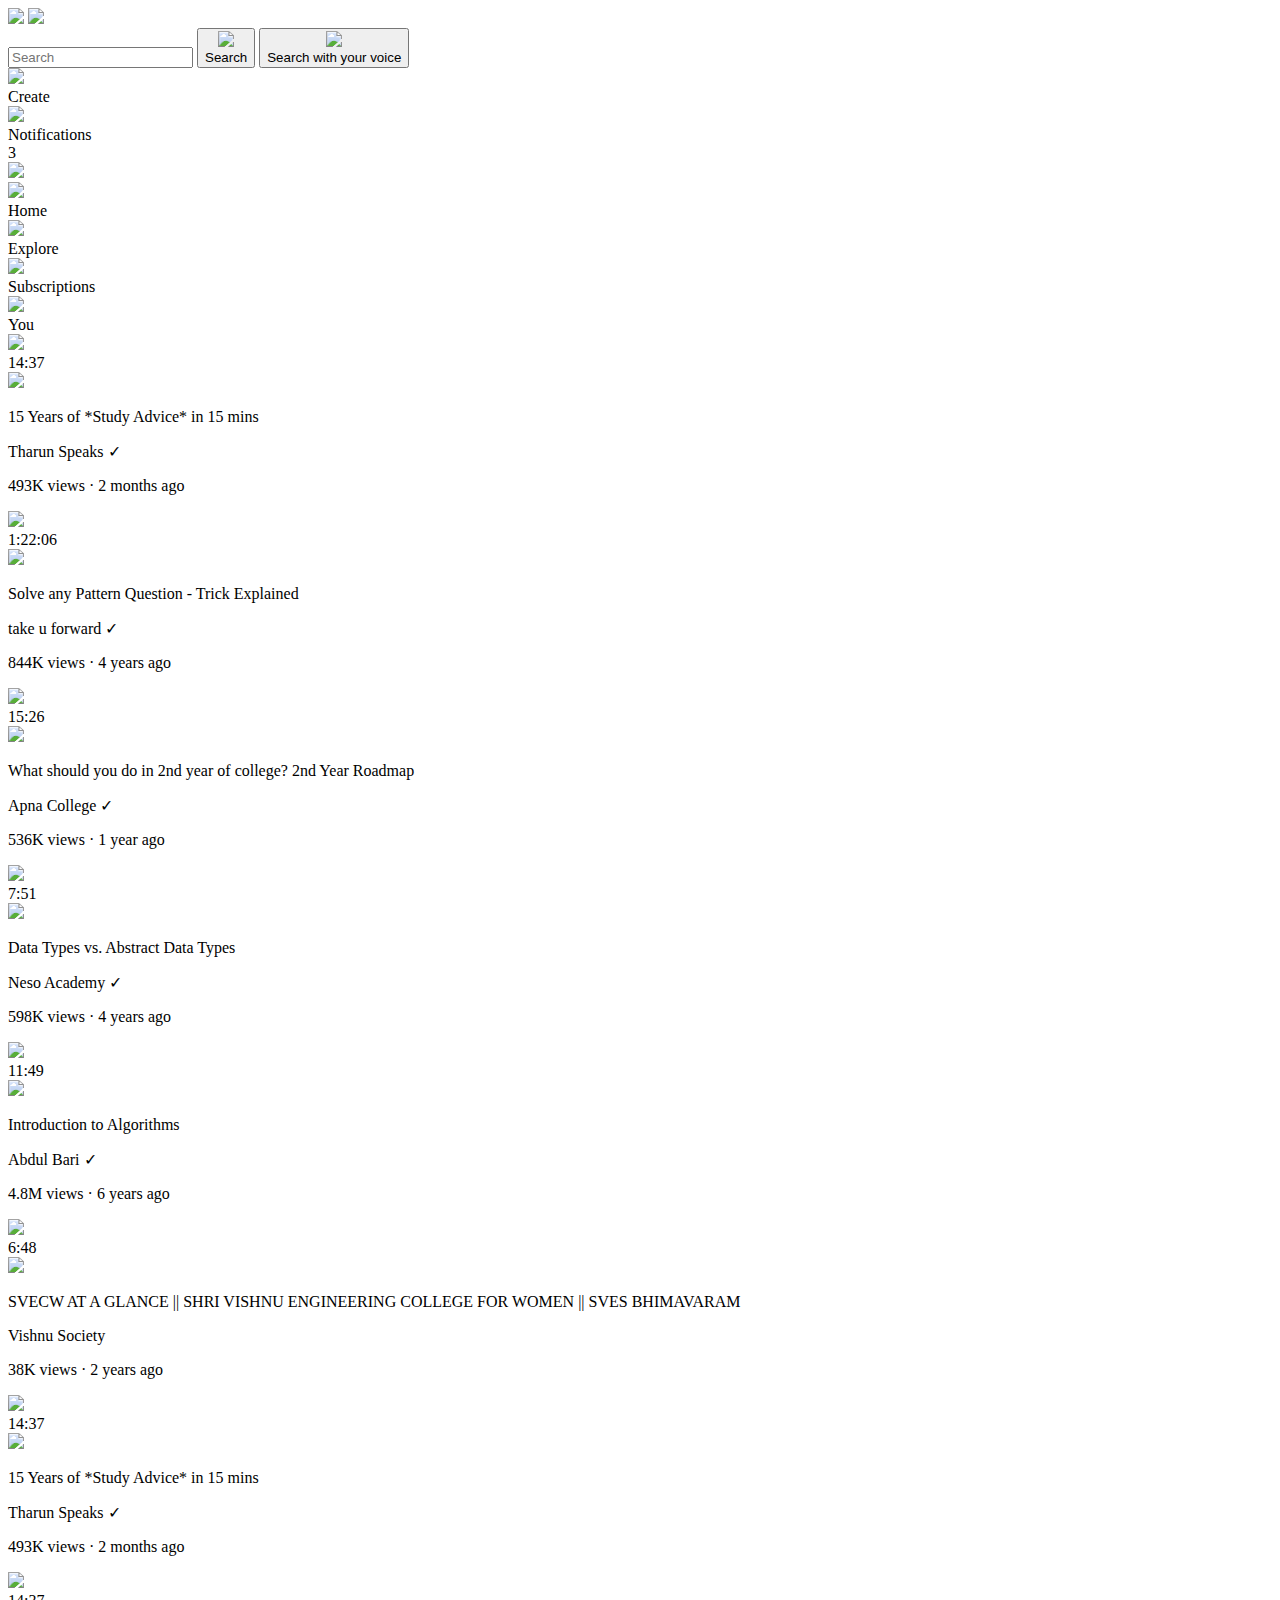
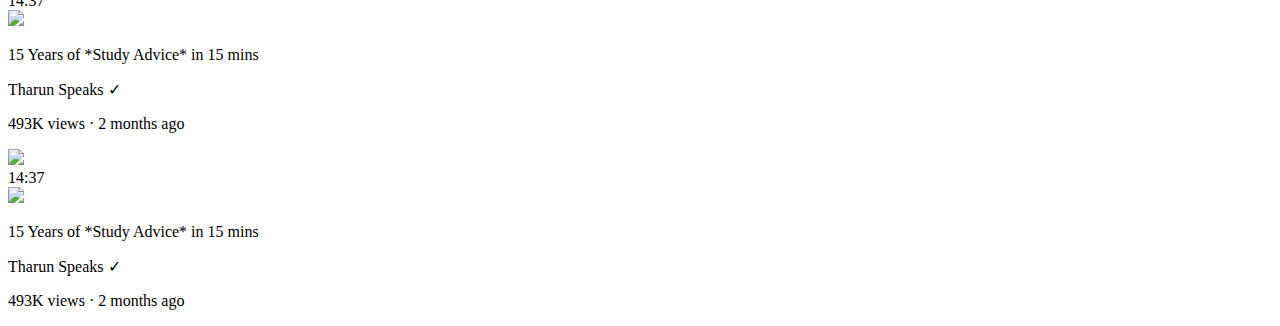
==== index.html @ 68a20f16 "Add files via upload" ====
<!DOCTYPE html>
<html>

<head>
  <meta charset="utf-8">
  <meta name="viewport" content="width=device-width">
  <title>Youtube.com clone</title>
  <link href="style.css" rel="stylesheet" type="text/css" />
</head>

<body>
  <header class = 'header'>
    <div class = 'left-section'>
        <img src="https://supersimple.dev/public/img/exercises/youtube/icons/hamburger-menu.svg" class="hamberger-menu">
      <img src="https://supersimple.dev/public/img/exercises/youtube/icons/youtube-logo.svg" class='youtube-logo'>
    </div>
    <div class="middle-section">
      <input class='search-bar'type = 'text' placeholder="Search">
      <button class='search-button'>
        <img class='search-icon' src='https://supersimple.dev/public/img/exercises/youtube/icons/search.svg'>
        <div class="tool-tip">Search</div>
      </button>
      <!--put position absolute inside a position relative-->
      <button class='voice-search-button'>
        <img class = 'voice-search-icon' src='https://supersimple.dev/public/img/exercises/youtube/icons/voice-search-icon.svg'>
        <div class="tool-tip">Search with your voice</div>

      </button>
    </div>
    <div class = 'right-section'>
      <div class= 'upload-icon-container'>
        <img class='upload-icon' src='https://supersimple.dev/public/img/exercises/youtube/icons/upload.svg'>
        <div class = "tool-tip">Create</div>
      </div>
      <div class = 'notifications-icon-container'>
        <img class='notifications-icon'src='https://supersimple.dev/public/img/exercises/youtube/icons/notifications.svg'>
        <div class='notifications-tooltip'>Notifications</div>
        <div class="notifications-count">3</div>
      </div>
      <img class = 'current-user-picture'src='https://yt3.ggpht.com/ytc/AIdro_mLKPfQfsYtfUyqqe6FpMayQRafZoRgOUnqIFjEi-enSreCJmiWcdakwZy3g21qd24UHw=s88-c-k-c0x00ffffff-no-rj'>
    </div> 
  </header>
  <nav class = 'sidebar'>
    <div class = 'sidebar-link'>
      <img src="https://supersimple.dev/public/img/exercises/youtube/icons/home.svg">
      <div>Home</div>
    </div>
    <div class = 'sidebar-link'>
      <img src="https://supersimple.dev/public/img/exercises/youtube/icons/explore.svg">
      <div>Explore</div>
    </div>
    <div class = 'sidebar-link'>
      <img src="https://supersimple.dev/public/img/exercises/youtube/icons/subscriptions.svg">
      <div>Subscriptions</div>
    </div>
    <div class = 'sidebar-link'>
      <img src="https://supersimple.dev/public/img/exercises/youtube/icons/library.svg">
      <div>You</div>
    </div>
  </nav>
  <main>
    <section class='video-grid'>
      <div class= 'video-previewtharun'>
        <div class="thumbnail-row">
          <img class = 'thumbnailtharun' src = "https://i.ytimg.com/vi/n7Tytq0lQb4/hqdefault.jpg?sqp=-oaymwEcCPYBEIoBSFXyq4qpAw4IARUAAIhCGAFwAcABBg==&rs=AOn4CLDJ_ZGVEKgg0BjR3gpma4XiDbXjLA">
          <div class = 'video-time'>14:37</div>
        </div>
        <div class = 'video-info-grid'>
          <div  class = 'channel-picture'>
            <img  class = 'profile-picture' src='https://yt3.googleusercontent.com/ytc/AIdro_l_j492nkzqD1_nA9DqHl-r4L5pe9AI_jzhy9BX-af45JI=s160-c-k-c0x00ffffff-no-rj'>
          </div>
          <div class='video-info'>
            <p class= 'video-titletharun'>
              15 Years of *Study Advice* in 15 mins
            </p>
            <p class="video-authortharun">
              Tharun Speaks &#10003;
            </p>
            <p class="video-viewstharun">
              493K views &#183; 2 months ago
            </p>
          </div>  
        </div>
      </div>
      <div class= 'video-previewtharun'>
        <div class = 'thumbnail-row'>
           <img class = 'thumbnailtharun' src = 'https://i.ytimg.com/vi/tNm_NNSB3_w/hq720.jpg?sqp=-oaymwEcCNAFEJQDSFXyq4qpAw4IARUAAIhCGAFwAcABBg==&rs=AOn4CLCIpCS9q4cfEhGWjTS_HmadI9mRsQ'>
          <div class = 'video-time'>1:22:06</div>

        </div>
        <div class = 'video-info-grid'>
          <div class='channel-picture'>
            <img class='profile-picture'src='https://yt3.googleusercontent.com/ytc/AIdro_mdPFTT7VuJHQkvzW9gjJxvSV3bBDpEVNw8dWOmHjTT5g=s176-c-k-c0x00ffffff-no-rj-mo'>
          </div>
          <div class='video-info'>
            <p class= video-titletharun>
              Solve any Pattern Question - Trick Explained
            </p>
            <p class="video-authortharun">
              take u forward &#10003;
            </p>
            <p class="video-viewstharun">
              844K views &#183; 4 years ago
            </p>
          </div>
        </div>
      </div>
      <div class= 'video-previewtharun'>
        <div class="thumbnail-row">
          <img class = 'thumbnailtharun' src ='https://i.ytimg.com/vi/C2QoDC1rka8/hq720.jpg?sqp=-oaymwEcCNAFEJQDSFXyq4qpAw4IARUAAIhCGAFwAcABBg==&rs=AOn4CLANeRLLwoDQhA0LrhPoLi8OvETOHw'>
          <div class = 'video-time'>15:26</div>
        </div>
        <div class = 'video-info-grid'>
          <div  class = 'channel-picture'>
            <img  class = 'profile-picture' src='https://yt3.ggpht.com/00yIYVKjmFvR7sFZXmP5aMq1u0P7ZcLfnDW27A7zRD1hTqcWLwYn0-o_5rGkK2eKfCf43ueE7Q=s176-c-k-c0x00ffffff-no-rj-mo'>

          </div>
          <div class='video-info'>
            <p class= 'video-titletharun'>
              What should you do in 2nd year of college? 2nd Year Roadmap
            </p>
            <p class="video-authortharun">
              Apna College &#10003;
            </p>
            <p class="video-viewstharun">
              536K views &#183; 1 year ago
            </p>
          </div>  
        </div>
      </div>
      <div class= 'video-previewtharun'>
        <div class = 'thumbnail-row'>
           <img class = 'thumbnailtharun' src = 'https://i.ytimg.com/vi/ZniDyolzrBw/hq720.jpg?sqp=-oaymwEcCNAFEJQDSFXyq4qpAw4IARUAAIhCGAFwAcABBg==&rs=AOn4CLDQujmxeNW-Bep8OdO1YzBUZfPftw'>
          <div class = 'video-time'>7:51</div>

        </div>
        <div class = 'video-info-grid'>
          <div class='channel-picture'>
            <img class='profile-picture'src='https://yt3.ggpht.com/3SgZOlTEAvVcM9oOejNscnloM-1RfcEEYZwKjQ-WUbM6NDItxjYgOTMwrge4eAPCOefWH7eoUw=s176-c-k-c0x00ffffff-no-rj-mo'>
          </div>
          <div class='video-info'>
            <p class= video-titletharun>
              Data Types vs. Abstract Data Types
            </p>
            <p class="video-authortharun">
              Neso Academy &#10003;
            </p>
            <p class="video-viewstharun">
              598K views &#183; 4 years ago
            </p>
          </div>
        </div>
      </div>
      <div class= 'video-previewtharun'>
        <div class="thumbnail-row">
          <img class = 'thumbnailtharun' src = 'https://i.ytimg.com/vi/0IAPZzGSbME/hqdefault.jpg?sqp=-oaymwEcCPYBEIoBSFXyq4qpAw4IARUAAIhCGAFwAcABBg==&rs=AOn4CLCkn4rjuAi0fGBn9BOOcuD1pv2shg'>
          <div class = 'video-time'>11:49</div>

        </div>
        <div class = 'video-info-grid'>
          <div  class = 'channel-picture'>
            <img  class = 'profile-picture' src='https://yt3.googleusercontent.com/ytc/AIdro_mp0uj33BBfZ18_r1ZZxHHXMrfCvrVUzMmhe8tj7BAqlQ=s160-c-k-c0x00ffffff-no-rj'>
          </div>
          <div class='video-info'>
            <p class= 'video-titletharun'>
              Introduction to Algorithms
            </p>
            <p class="video-authortharun">
              Abdul Bari &#10003;
            </p>
            <p class="video-viewstharun">
              4.8M views &#183; 6 years ago
            </p>
          </div>  
        </div>
      </div>
      <div class= 'video-previewtharun'>
        <div class = 'thumbnail-row'>
           <img class = 'thumbnailtharun' src = 'https://i.ytimg.com/vi/T83_16zCOxw/hqdefault.jpg?sqp=-oaymwEcCOADEI4CSFXyq4qpAw4IARUAAIhCGAFwAcABBg==&rs=AOn4CLCWmWQQwxFxNi_ogshkolgAk2bxNg'>
          <div class = 'video-time'>6:48</div>

        </div>
        <div class = 'video-info-grid'>
          <div class='channel-picture'>
            <img class='profile-picture'src='https://yt3.googleusercontent.com/ytc/AIdro_k7Wh_Z0l2Eul57pMxHR3LT-PH2Uo4yL0eg1TQKPjknfb4=s176-c-k-c0x00ffffff-no-rj-mo'>
          </div>
          <div class='video-info'>
            <p class= video-titletharun>
              SVECW AT A GLANCE || SHRI VISHNU ENGINEERING COLLEGE FOR WOMEN || SVES BHIMAVARAM
            </p>
            <p class="video-authortharun">
               Vishnu Society
            </p>
            <p class="video-viewstharun">
              38K views &#183; 2 years ago
            </p>
          </div>
        </div>
      </div>
      <div class= 'video-previewtharun'>
        <div class="thumbnail-row">
          <img class = 'thumbnailtharun' src = "https://i.ytimg.com/vi/n7Tytq0lQb4/hqdefault.jpg?sqp=-oaymwEcCPYBEIoBSFXyq4qpAw4IARUAAIhCGAFwAcABBg==&rs=AOn4CLDJ_ZGVEKgg0BjR3gpma4XiDbXjLA">
          <div class = 'video-time'>14:37</div>
        </div>
        <div class = 'video-info-grid'>
          <div  class = 'channel-picture'>
            <img  class = 'profile-picture' src='https://yt3.googleusercontent.com/ytc/AIdro_l_j492nkzqD1_nA9DqHl-r4L5pe9AI_jzhy9BX-af45JI=s160-c-k-c0x00ffffff-no-rj'>
          </div>
          <div class='video-info'>
            <p class= 'video-titletharun'>
              15 Years of *Study Advice* in 15 mins
            </p>
            <p class="video-authortharun">
              Tharun Speaks &#10003;
            </p>
            <p class="video-viewstharun">
              493K views &#183; 2 months ago
            </p>
          </div>  
        </div>
      </div>
      <div class= 'video-previewtharun'>
        <div class="thumbnail-row">
          <img class = 'thumbnailtharun' src = "https://i.ytimg.com/vi/n7Tytq0lQb4/hqdefault.jpg?sqp=-oaymwEcCPYBEIoBSFXyq4qpAw4IARUAAIhCGAFwAcABBg==&rs=AOn4CLDJ_ZGVEKgg0BjR3gpma4XiDbXjLA">
          <div class = 'video-time'>14:37</div>
        </div>
        <div class = 'video-info-grid'>
          <div  class = 'channel-picture'>
            <img  class = 'profile-picture' src='https://yt3.googleusercontent.com/ytc/AIdro_l_j492nkzqD1_nA9DqHl-r4L5pe9AI_jzhy9BX-af45JI=s160-c-k-c0x00ffffff-no-rj'>
          </div>
          <div class='video-info'>
            <p class= 'video-titletharun'>
              15 Years of *Study Advice* in 15 mins
            </p>
            <p class="video-authortharun">
              Tharun Speaks &#10003;
            </p>
            <p class="video-viewstharun">
              493K views &#183; 2 months ago
            </p>
          </div>  
        </div>
      </div>
      <div class= 'video-previewtharun'>
        <div class="thumbnail-row">
          <img class = 'thumbnailtharun' src = "https://i.ytimg.com/vi/n7Tytq0lQb4/hqdefault.jpg?sqp=-oaymwEcCPYBEIoBSFXyq4qpAw4IARUAAIhCGAFwAcABBg==&rs=AOn4CLDJ_ZGVEKgg0BjR3gpma4XiDbXjLA">
          <div class = 'video-time'>14:37</div>
        </div>
        <div class = 'video-info-grid'>
          <div  class = 'channel-picture'>
            <img  class = 'profile-picture' src='https://yt3.googleusercontent.com/ytc/AIdro_l_j492nkzqD1_nA9DqHl-r4L5pe9AI_jzhy9BX-af45JI=s160-c-k-c0x00ffffff-no-rj'>
          </div>
          <div class='video-info'>
            <p class= 'video-titletharun'>
              15 Years of *Study Advice* in 15 mins
            </p>
            <p class="video-authortharun">
              Tharun Speaks &#10003;
            </p>
            <p class="video-viewstharun">
              493K views &#183; 2 months ago
            </p>
          </div>  
        </div>
      </div>
    </section>
  </main>
  
  
   
  <script src="script.js"></script>
</body>
  
</html>
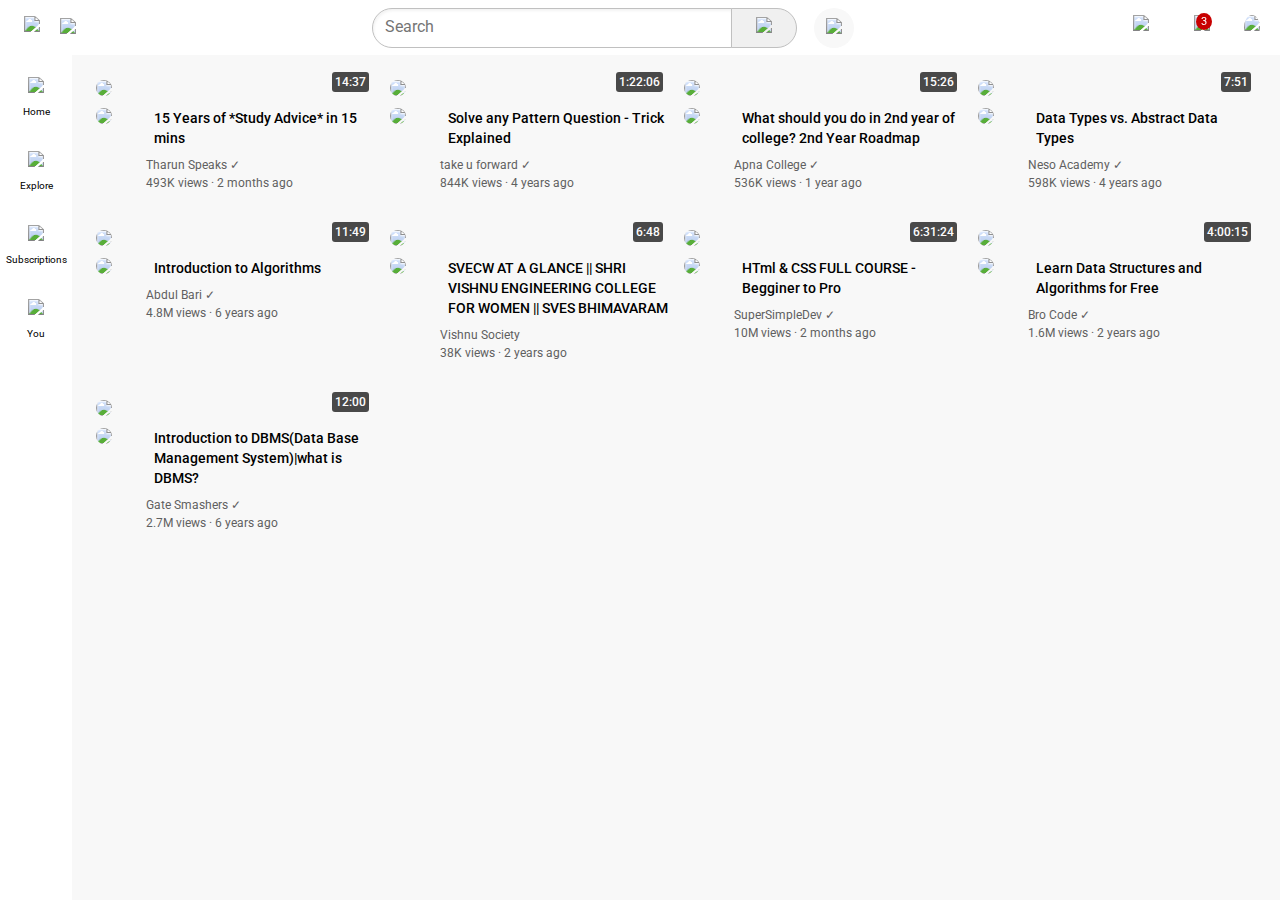
==== commit f4107db1: "html files" ====
--- a/index.html
+++ b/index.html
@@ -199,66 +199,66 @@
       </div>
       <div class= 'video-previewtharun'>
         <div class="thumbnail-row">
-          <img class = 'thumbnailtharun' src = "https://i.ytimg.com/vi/n7Tytq0lQb4/hqdefault.jpg?sqp=-oaymwEcCPYBEIoBSFXyq4qpAw4IARUAAIhCGAFwAcABBg==&rs=AOn4CLDJ_ZGVEKgg0BjR3gpma4XiDbXjLA">
-          <div class = 'video-time'>14:37</div>
-        </div>
-        <div class = 'video-info-grid'>
-          <div  class = 'channel-picture'>
-            <img  class = 'profile-picture' src='https://yt3.googleusercontent.com/ytc/AIdro_l_j492nkzqD1_nA9DqHl-r4L5pe9AI_jzhy9BX-af45JI=s160-c-k-c0x00ffffff-no-rj'>
-          </div>
-          <div class='video-info'>
-            <p class= 'video-titletharun'>
-              15 Years of *Study Advice* in 15 mins
-            </p>
-            <p class="video-authortharun">
-              Tharun Speaks &#10003;
-            </p>
-            <p class="video-viewstharun">
-              493K views &#183; 2 months ago
-            </p>
-          </div>  
-        </div>
-      </div>
-      <div class= 'video-previewtharun'>
-        <div class="thumbnail-row">
-          <img class = 'thumbnailtharun' src = "https://i.ytimg.com/vi/n7Tytq0lQb4/hqdefault.jpg?sqp=-oaymwEcCPYBEIoBSFXyq4qpAw4IARUAAIhCGAFwAcABBg==&rs=AOn4CLDJ_ZGVEKgg0BjR3gpma4XiDbXjLA">
-          <div class = 'video-time'>14:37</div>
-        </div>
-        <div class = 'video-info-grid'>
-          <div  class = 'channel-picture'>
-            <img  class = 'profile-picture' src='https://yt3.googleusercontent.com/ytc/AIdro_l_j492nkzqD1_nA9DqHl-r4L5pe9AI_jzhy9BX-af45JI=s160-c-k-c0x00ffffff-no-rj'>
-          </div>
-          <div class='video-info'>
-            <p class= 'video-titletharun'>
-              15 Years of *Study Advice* in 15 mins
-            </p>
-            <p class="video-authortharun">
-              Tharun Speaks &#10003;
-            </p>
-            <p class="video-viewstharun">
-              493K views &#183; 2 months ago
-            </p>
-          </div>  
-        </div>
-      </div>
-      <div class= 'video-previewtharun'>
-        <div class="thumbnail-row">
-          <img class = 'thumbnailtharun' src = "https://i.ytimg.com/vi/n7Tytq0lQb4/hqdefault.jpg?sqp=-oaymwEcCPYBEIoBSFXyq4qpAw4IARUAAIhCGAFwAcABBg==&rs=AOn4CLDJ_ZGVEKgg0BjR3gpma4XiDbXjLA">
-          <div class = 'video-time'>14:37</div>
-        </div>
-        <div class = 'video-info-grid'>
-          <div  class = 'channel-picture'>
-            <img  class = 'profile-picture' src='https://yt3.googleusercontent.com/ytc/AIdro_l_j492nkzqD1_nA9DqHl-r4L5pe9AI_jzhy9BX-af45JI=s160-c-k-c0x00ffffff-no-rj'>
-          </div>
-          <div class='video-info'>
-            <p class= 'video-titletharun'>
-              15 Years of *Study Advice* in 15 mins
-            </p>
-            <p class="video-authortharun">
-              Tharun Speaks &#10003;
-            </p>
-            <p class="video-viewstharun">
-              493K views &#183; 2 months ago
+          <img class = 'thumbnailtharun' src = "https://i.ytimg.com/vi/G3e-cpL7ofc/hq720.jpg?sqp=-oaymwEcCNAFEJQDSFXyq4qpAw4IARUAAIhCGAFwAcABBg==&rs=AOn4CLCeCRIPYMkDqa-58AscpsxUVLUc4w">
+          <div class = 'video-time'>6:31:24</div>
+        </div>
+        <div class = 'video-info-grid'>
+          <div  class = 'channel-picture'>
+            <img  class = 'profile-picture' src='https://yt3.ggpht.com/ytc/AIdro_laf9dDyNATE1_RdVUKthwnwT9TSm9N0my0jL2H8gCvjw=s68-c-k-c0x00ffffff-no-rj'>
+          </div>
+          <div class='video-info'>
+            <p class= 'video-titletharun'>
+              HTml & CSS FULL COURSE - Begginer to Pro
+            </p>
+            <p class="video-authortharun">
+              SuperSimpleDev &#10003;
+            </p>
+            <p class="video-viewstharun">
+              10M views &#183; 2 months ago
+            </p>
+          </div>  
+        </div>
+      </div>
+      <div class= 'video-previewtharun'>
+        <div class="thumbnail-row">
+          <img class = 'thumbnailtharun' src = "https://i.ytimg.com/vi/CBYHwZcbD-s/hq720.jpg?sqp=-oaymwEcCNAFEJQDSFXyq4qpAw4IARUAAIhCGAFwAcABBg==&rs=AOn4CLA0rSDtuwUJoI_B4taj4Cv_sWzsow">
+          <div class = 'video-time'>4:00:15</div>
+        </div>
+        <div class = 'video-info-grid'>
+          <div  class = 'channel-picture'>
+            <img  class = 'profile-picture' src='https://yt3.ggpht.com/ytc/AIdro_mPFVsxROj1dOtTWc9iNBwDYV4z42Q8LPokBSewiW9pCSg=s68-c-k-c0x00ffffff-no-rj'>
+          </div>
+          <div class='video-info'>
+            <p class= 'video-titletharun'>
+              Learn Data Structures and Algorithms for Free
+            </p>
+            <p class="video-authortharun">
+              Bro Code &#10003;
+            </p>
+            <p class="video-viewstharun">
+              1.6M views &#183; 2 years ago
+            </p>
+          </div>  
+        </div>
+      </div>
+      <div class= 'video-previewtharun'>
+        <div class="thumbnail-row">
+          <img class = 'thumbnailtharun' src = "https://i.ytimg.com/vi/3EJlovevfcA/hq720.jpg?sqp=-oaymwEcCNAFEJQDSFXyq4qpAw4IARUAAIhCGAFwAcABBg==&rs=AOn4CLBWunBGtVG5lPCTEgAMaF4_VDkFyQ">
+          <div class = 'video-time'>12:00</div>
+        </div>
+        <div class = 'video-info-grid'>
+          <div  class = 'channel-picture'>
+            <img  class = 'profile-picture' src='https://yt3.ggpht.com/ytc/AIdro_mZfqpNqtGLksLQfMbW7UVFgub_poGNE-YU_RAoV_NdUII=s68-c-k-c0x00ffffff-no-rj'>
+          </div>
+          <div class='video-info'>
+            <p class= 'video-titletharun'>
+              Introduction to DBMS(Data Base Management System)|what is DBMS?
+            </p>
+            <p class="video-authortharun">
+              Gate Smashers &#10003;
+            </p>
+            <p class="video-viewstharun">
+              2.7M views &#183; 6 years ago
             </p>
           </div>  
         </div>
--- a/style.css
+++ b/style.css
@@ -0,0 +1,284 @@
+
+@import url('https://fonts.googleapis.com/css2?family=Roboto:ital,wght@0,100;0,300;0,400;0,500;0,700;0,900;1,100;1,300;1,400;1,500;1,700;1,900&display=swap');
+p{
+  font-family:Roboto, Arial;
+  margin-top:0;
+  margin-bottom:0;
+}
+
+body{
+  /* this style below will be inherited */
+  font-family: Roboto,Arial;
+  margin:0;
+  padding-top: 80px;
+  padding-left:96px;
+  padding-right:24px;
+  background-color: #f8f8f8;
+}
+html {
+  height: 100%;
+  width: 100%;
+}
+.header{
+  height: 55px;
+  display: flex;
+  flex-direction: row;
+  justify-content: space-between;
+  position: fixed;
+  top:0;
+  left: 0;
+  right:0;
+  background-color: white;
+  z-index: 100;
+  }
+.left-section{
+  display: flex;
+  align-items: center;
+}
+.hamberger-menu{
+  height: 24px;
+  margin-left: 24px;
+  margin-right: 20px;
+}
+.youtube-logo{
+  height:20px;
+}
+.middle-section{
+  flex:1;
+  display:flex;
+  align-items: center;
+  margin-left:70px;
+  margin-right: 35px;
+  max-width: 500px;
+}
+.search-bar{
+  flex:1;
+  height: 36px;
+  border-top-left-radius: 30px;
+  border-bottom-left-radius: 30px;
+  border:none;
+  border-style:solid;
+  border-width: 1px;
+  border-color:#c0c0c0;
+  box-shadow: inset 1px 2px 3px rgba(0,0,0,0.05);
+  width:0;
+}
+.search-bar::placeholder{
+  font-family:Roboto,Noto,sans-serif;
+  font-size: 16px;
+  padding-left:10px;
+}
+.search-button , .voice-search-button{
+  display:flex;
+  justify-content: center;
+  align-items: center;
+  position: relative;
+  cursor: pointer;
+  height:40px;
+  width:66px;
+  background-color: rgb(240,240,240);
+  border-width: 1px;
+  border-style:solid;
+  border-top-right-radius: 30px;
+  border-bottom-right-radius: 30px;
+  border-color:rgb(192,192,192);
+  margin-left:-1px;
+  margin-right: 18px;
+}
+.search-button .tool-tip,.voice-search-button .tool-tip{
+  position: absolute;
+  background-color: gray;
+  color: white;
+  padding-top: 4px;
+  padding-bottom: 4px;
+  padding-left: 8px;
+  padding-right: 8px;
+  border-radius: 2px;
+  font-size: 12px;
+  bottom:-30px;
+  opacity: 0;
+  transition: opacity 0.15s;
+  pointer-events: none;
+  white-space: nowrap;
+}
+.search-button:hover .tool-tip,.voice-search-button:hover .tool-tip{
+  opacity:1;
+}
+.search-icon{
+  height: 25px;
+  margin-top:4px;
+  background-color: rgb(240,240,240);
+  border:none;
+}
+.voice-search-button{
+  height:40px;
+  width:40px;
+  border: none;
+  border-radius:40px;
+  background-color: rgba(248,248,248);
+}
+.voice-search-icon{
+  height:24px;
+  margin-top:4px;
+}
+.right-section{
+  width: 127px;
+  display: flex;
+  align-items: center;
+  justify-content: space-between;
+  margin-right :20px;
+  flex-shrink: 0;
+}
+.upload-icon{
+  height:25px;
+  margin-right:10px;
+}
+.upload-icon-container,.notifications-icon-container{
+  display:flex;
+  justify-content: center;
+  align-items: center;
+  position: relative;
+  cursor: pointer;
+}
+.upload-icon-container .tool-tip,.notifications-icon-container .notifications-tooltip{
+  font-family: Roboto,Arial;
+  position: absolute;
+  background-color: gray;
+  color: white;
+  padding-top: 4px;
+  padding-bottom: 4px;
+  padding-left: 8px;
+  padding-right: 8px;
+  border-radius: 2px;
+  font-size: 12px;
+  bottom:-30px;
+  opacity: 0;
+  transition: opacity 0.15s;
+  pointer-events: none;
+  white-space: nowrap;
+}
+.upload-icon-container:hover .tool-tip ,.notifications-icon-container:hover .notifications-tooltip{
+  opacity:1;
+}
+.notifications-icon{
+  height: 25px;
+}
+.notifications-icon-container{
+  position:relative;
+}
+.notifications-count{
+  position:absolute;
+  top :-2px;
+  right:-2px;
+  background-color: #c80000;
+  color:white;
+  font-family: Roboto, Arial;
+  font-size: 11px;
+  padding-left: 5px;
+  padding-right: 5px;
+  padding-top: 2px;
+  padding-bottom: 2px;
+  border-radius: 50%;
+  
+}
+.current-user-picture{
+  height: 25px;
+  border-radius:50%;
+}
+.sidebar{
+  position:fixed;
+  left: 0;
+  bottom:0;
+  top:55px;
+  background-color: white;
+  width:72px;
+  z-index:200;
+  padding-top: 5px;
+}
+.sidebar-link{
+  background-color: white;
+  height: 74px;
+  display: flex;
+  justify-content: center;
+  align-items: center;
+  flex-direction: column;
+  cursor: pointer;
+}
+.sidebar-link:hover{
+  background-color: #ebebeb;
+}
+.sidebar-link img{
+  height: 25px;
+  margin-bottom: 4px;
+}
+.sidebar-link div{
+  font-family: Roboto,Arial;
+  font-size: 10px;
+}
+.thumbnail-row{
+  margin-bottom:8px;
+  position: relative;
+}
+.video-time{
+  font-family: Roboto , Arial;
+  font-size:12px;
+  font-weight: 500;
+  padding:3px;
+  background-color: black;
+  opacity: 0.7;
+  color:white;
+  position: absolute;
+  bottom: 8px;
+  right:5px;
+  border-radius: 3px;
+  
+}
+.video-titletharun{
+  margin-top:0;
+  font-size:14px;
+  font-weight:500;
+  line-height:20px;
+  margin-bottom: 10px;
+  margin-left:8px;
+}
+.thumbnailtharun{
+  width:100%;
+  border-radius:8px;
+}
+.video-authortharun,
+.video-viewstharun{
+  font-size:12px;
+  color:rgb(96,96,96)
+}
+.video-authortharun{
+  margin-bottom: 4px;
+}
+.profile-picture{
+  width:36px;
+  border-radius:50px;
+}
+.video-info-grid{
+  display: grid;
+  grid-template-columns: 50px 1fr;
+}
+.video-grid{
+  display: grid;
+  grid-template-columns:1fr 1fr 1fr;
+  column-gap:16px;
+  row-gap: 40px;
+}
+@media(max-width:750px){
+  .video-grid{
+    grid-template-columns: 1fr 1fr;
+  }
+}
+@media(max-width:751px) and (min-width:999px){
+  .video-grid{
+    grid-template-columns: 1fr 1fr 1fr;
+  }
+}
+@media(min-width:1000px){
+  .video-grid{
+    grid-template-columns: 1fr 1fr 1fr 1fr ;
+  }
+}
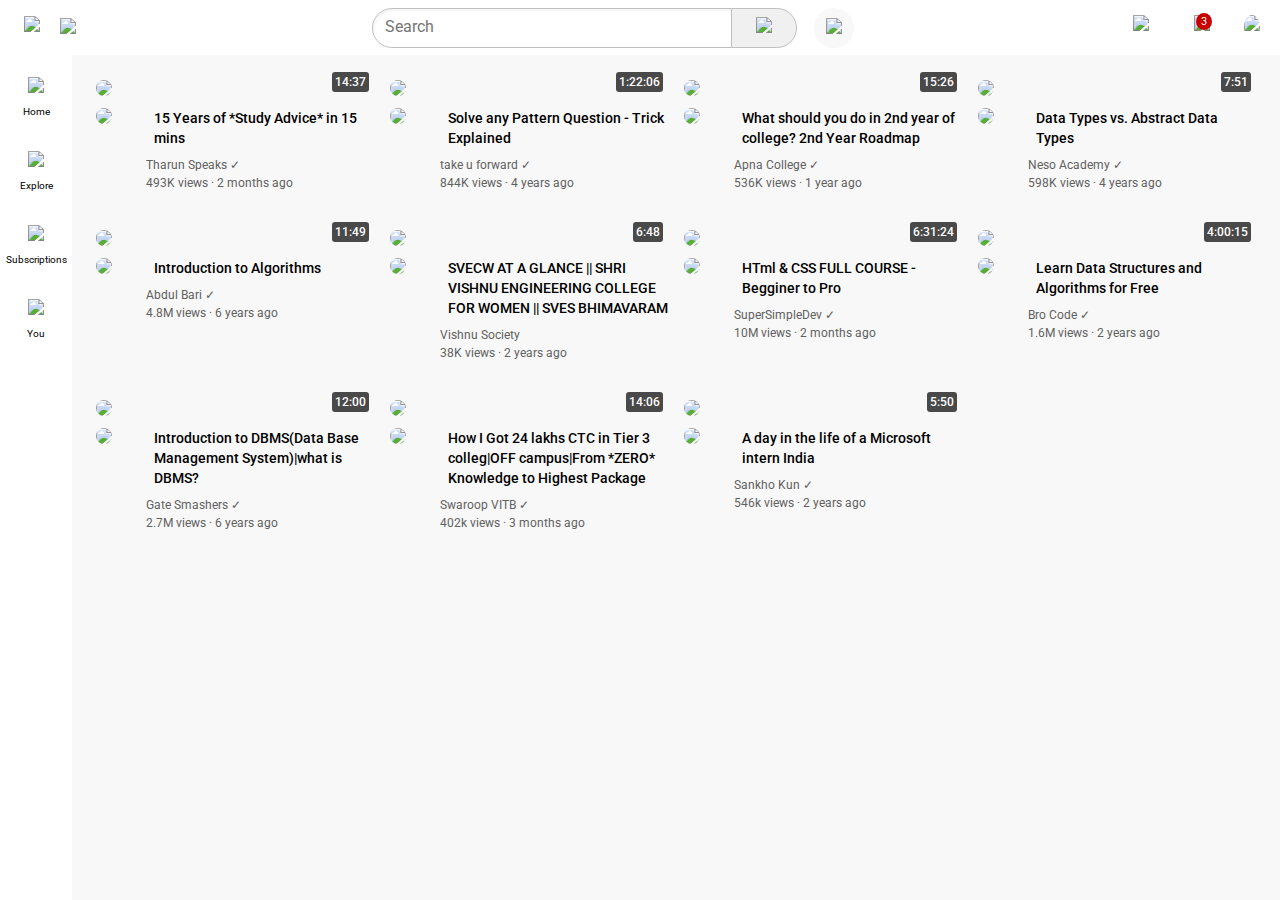
==== commit 678ac324: "html.files" ====
--- a/index.html
+++ b/index.html
@@ -263,6 +263,50 @@
           </div>  
         </div>
       </div>
+      <div class= 'video-previewtharun'>
+        <div class="thumbnail-row">
+          <img class = 'thumbnailtharun' src = "https://i.ytimg.com/vi/Yh9OXmldCIY/hq720.jpg?sqp=-oaymwEcCNAFEJQDSFXyq4qpAw4IARUAAIhCGAFwAcABBg==&rs=AOn4CLC8u__l-i0tKpomm4RWbRrcogNsbQ">
+          <div class = 'video-time'>14:06</div>
+        </div>
+        <div class = 'video-info-grid'>
+          <div  class = 'channel-picture'>
+            <img  class = 'profile-picture' src='https://yt3.ggpht.com/lk_DHLrudB5O2eDL_b6HlD6_Y0MvwdkmvDKFEr4YZx9ejIwCp3SXWLajnj1kKFJ7jo8eSznXmg=s68-c-k-c0x00ffffff-no-rj'>
+          </div>
+          <div class='video-info'>
+            <p class= 'video-titletharun'>
+              How I Got 24 lakhs CTC in Tier 3 colleg|OFF campus|From *ZERO* Knowledge to Highest Package
+            </p>
+            <p class="video-authortharun">
+              Swaroop VITB &#10003;
+            </p>
+            <p class="video-viewstharun">
+              402k views &#183; 3 months ago
+            </p>
+          </div>  
+        </div>
+      </div>
+      <div class= 'video-previewtharun'>
+        <div class="thumbnail-row">
+          <img class = 'thumbnailtharun' src = "https://i.ytimg.com/vi/Gj-jQKrXhDA/hq720.jpg?sqp=-oaymwEcCNAFEJQDSFXyq4qpAw4IARUAAIhCGAFwAcABBg==&rs=AOn4CLAyrHQqNTu5UdPilNO2nJ0LVV9cBw">
+          <div class = 'video-time'>5:50</div>
+        </div>
+        <div class = 'video-info-grid'>
+          <div  class = 'channel-picture'>
+            <img  class = 'profile-picture' src='https://yt3.ggpht.com/mSvJMp0gTduF8MPqGR3l8Gc5-kQVNROoOKqnSX3SH41z2jU05-4qlOFXEYkQmt7Eeedaa1L3LA=s68-c-k-c0x00ffffff-no-rj'>
+          </div>
+          <div class='video-info'>
+            <p class= 'video-titletharun'>
+              A day in the life of a Microsoft intern India
+            </p>
+            <p class="video-authortharun">
+              Sankho Kun &#10003;
+            </p>
+            <p class="video-viewstharun">
+              546k views &#183; 2 years ago
+            </p>
+          </div>  
+        </div>
+      </div>
     </section>
   </main>
   
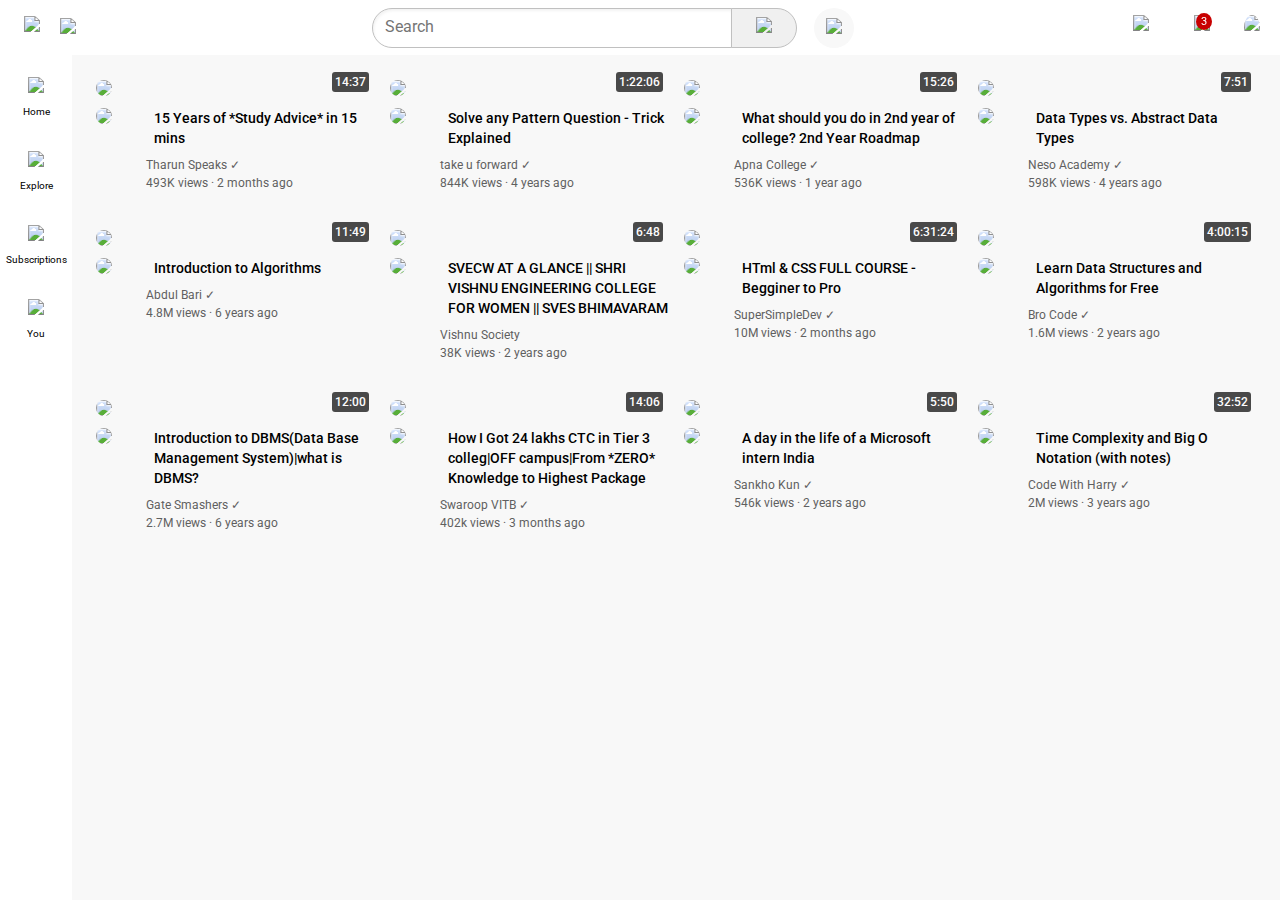
==== commit 8f1037e5: "html.files" ====
--- a/index.html
+++ b/index.html
@@ -307,6 +307,28 @@
           </div>  
         </div>
       </div>
+      <div class= 'video-previewtharun'>
+        <div class="thumbnail-row">
+          <img class = 'thumbnailtharun' src = "https://i.ytimg.com/vi/vgSKOMsjLbc/hq720.jpg?sqp=-oaymwEcCNAFEJQDSFXyq4qpAw4IARUAAIhCGAFwAcABBg==&rs=AOn4CLCKt7xO2c0VsSm0YB3QV80tVwZCbQ">
+          <div class = 'video-time'>32:52</div>
+        </div>
+        <div class = 'video-info-grid'>
+          <div  class = 'channel-picture'>
+            <img  class = 'profile-picture' src='https://yt3.ggpht.com/ytc/AIdro_m05oPc8I5nhz_ej6JdKoxA6vglaI76AMqtDELBj1s2o0o=s68-c-k-c0x00ffffff-no-rj'>
+          </div>
+          <div class='video-info'>
+            <p class= 'video-titletharun'>
+              Time Complexity and Big O Notation (with notes)
+            </p>
+            <p class="video-authortharun">
+              Code With Harry &#10003;
+            </p>
+            <p class="video-viewstharun">
+              2M views &#183; 3 years ago
+            </p>
+          </div>  
+        </div>
+      </div>
     </section>
   </main>
   
